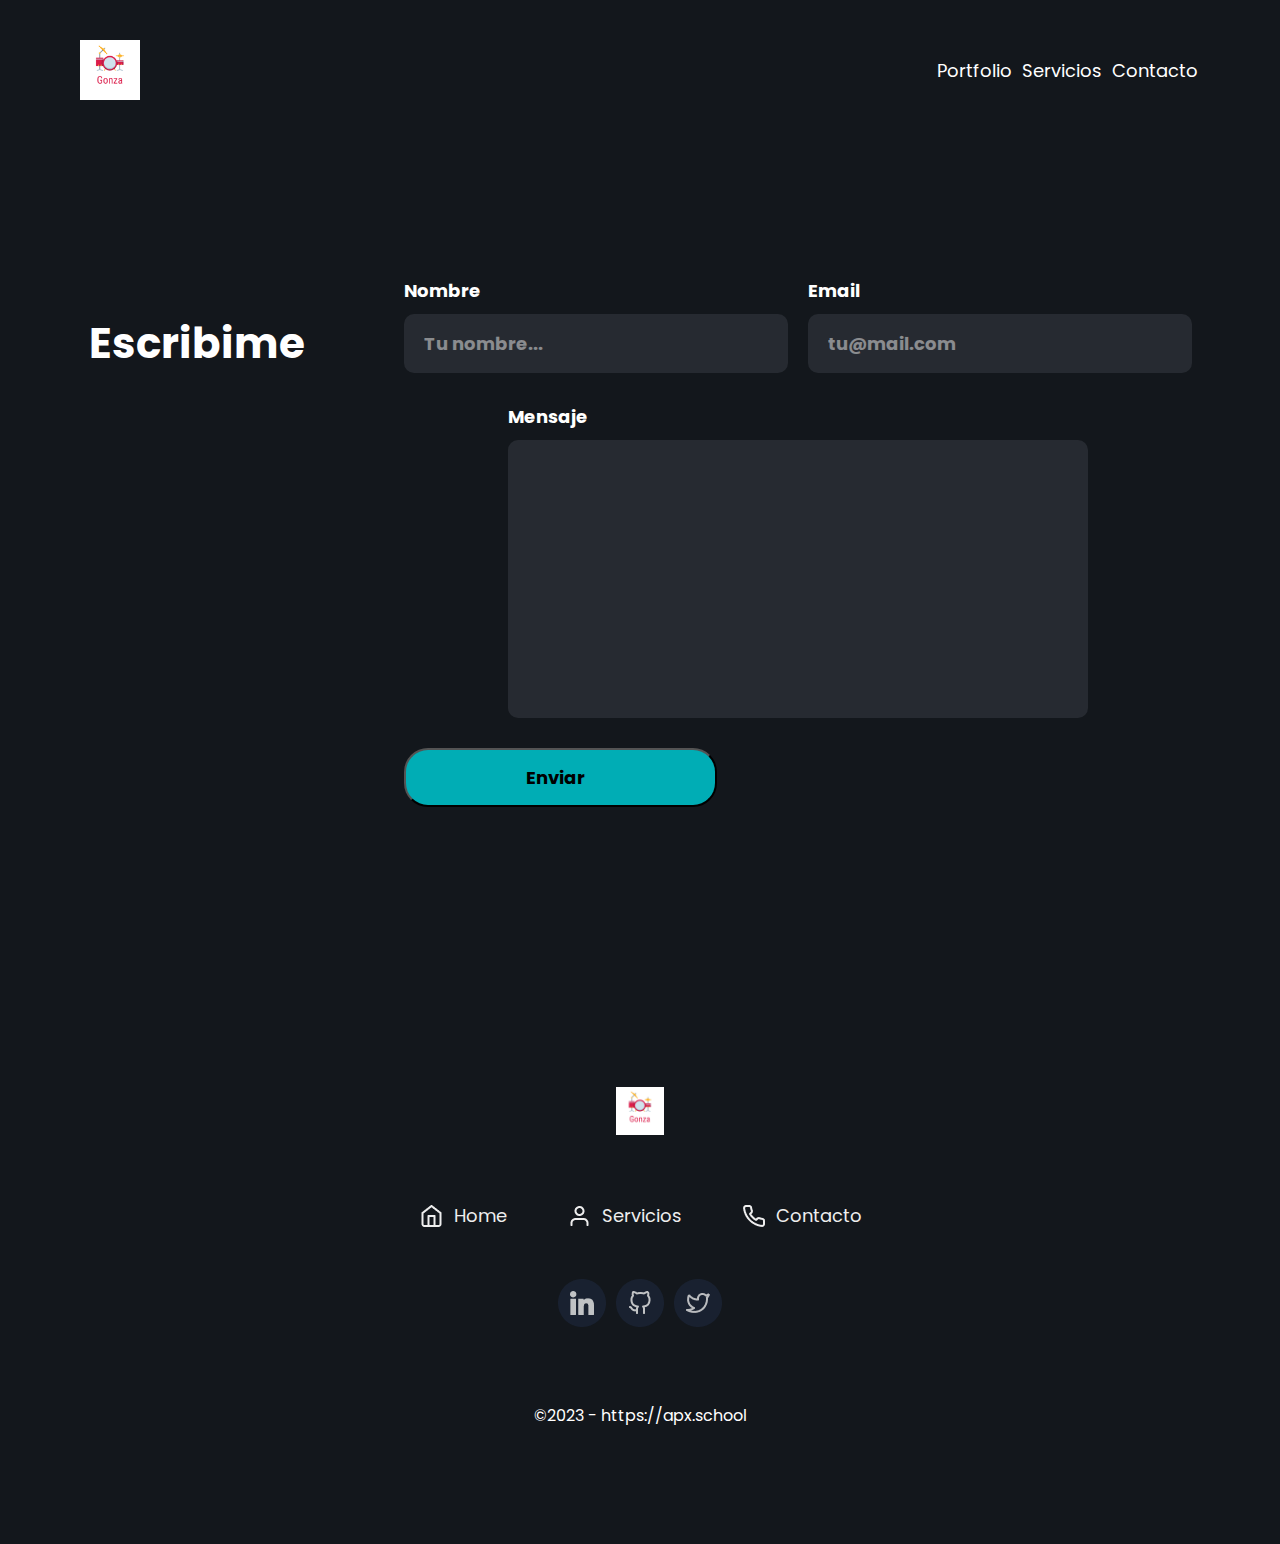
==== contacto.html @ 191ad24c "first commit" ====
<!DOCTYPE html>
<html lang="en">
<head>
    <meta charset="UTF-8">
    <meta name="viewport" content="width=device-width, initial-scale=1.0">
    <title>Contacto</title>
    <link rel="stylesheet" href="/pages/index.css">
    <script defer src="componentes/header.js"></script>
    <script defer src="componentes/footer.js"></script>
    <script defer src="componentes/contacto.js"></script>    
    <script defer src="/pages/index.js"></script>
</head>
<body>
    <header class="header"></header>
    <section class="contact"></section>
    <footer class="footer"></footer>
</body>
</html>
---- pages/index.css ----
@import "/componentes/header.css";
@import "/componentes/footer.css";
@import "/componentes/contacto.css";
@import "/componentes/cards.css";
@import url('https://fonts.googleapis.com/css2?family=Poppins:wght@400;700&display=swap');

* {
    box-sizing: border-box;

}

body {
    margin: 0;
    background-color: var(--Color-1, #13171C);
}


.main__hero {
    display: flex;
    flex-direction: column;
    justify-content: center;
    align-items: center;
    gap: 50px;
    padding: 70px 44px;
}

@media(min-width:426px) {
    .main__hero {
        display: flex;
        flex-direction: row;
        gap: 100px;
        justify-content: center;
        align-items: center;
        padding: 300px
    }
}

.saludo {
    color: #EEE;
    text-align: center;
    font-family: "Poppins";
    font-size: 60px;
    font-style: normal;
    font-weight: 700;
    line-height: 75px;
    margin: 0
}

@media (min-width:426px) {
    .saludo {
        color: #EEE;
        font-family: "Poppins";
        font-size: 96px;
        font-style: normal;
        font-weight: 700;
        line-height: 96px;
        /* 100% */
    }
}

.salto {
    color: #00ADB5;
    font-family: "Poppins";
    font-size: 60px;
    font-style: normal;
    font-weight: 700;
    line-height: 75px;
}

@media (min-width:426px) {
    .salto {
        color: #00ADB5;
        font-family: "Poppins";
        font-size: 96px;
        font-style: normal;
        font-weight: 700;
        line-height: 96px;
    }
}

.imagen__container {
    display: flex;
    align-items: center;
    justify-content: center;
    justify-items: center;
    margin-bottom: 164px;
}

.about-me {
    background-color: rgba(25, 33, 48, 1);
    padding: 70px 40px 100px 40px;
}

.about-me__title {
    color: #FFF;
    font-family: "Poppins";
    font-size: 42px;
    font-weight: 700;
    margin: 0
}

.about-me__text {
    color: rgba(238, 238, 238, 0.75);
    font-family: "Poppins";
    font-size: 18px;
    font-weight: 400;
    margin: 0
}

.about-me__imagen {
    width: 100%;
    min-width: 300px;
    max-width: 400px;
}

.about-me__container-text {
    display: flex;
    flex-direction: column;
    justify-content: center;
    gap: 20px;
    max-width: 380px;
}




@media (min-width: 426px) {
    .about-me {
        display: flex;
        flex-direction: row;
        justify-content: center;
        align-items: center;
        gap: 80px
    }
}
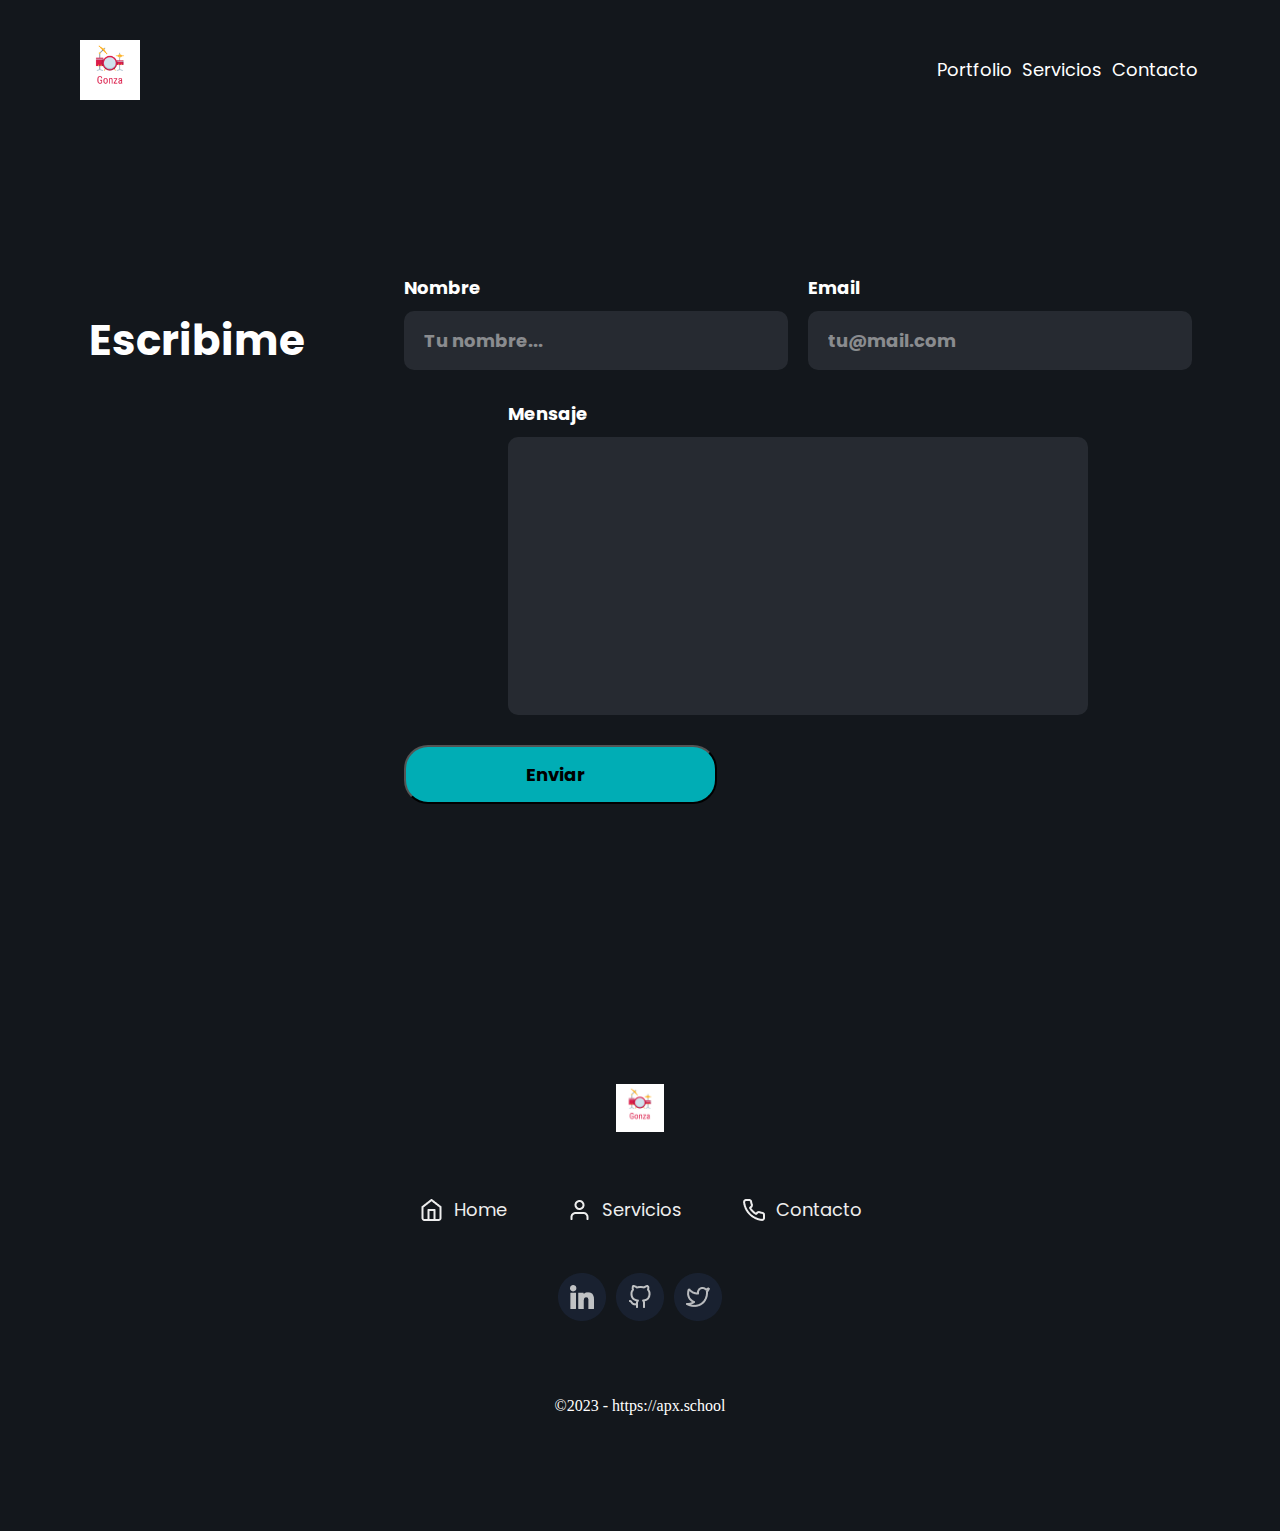
==== commit 03c7a799: "trabajo terminado" ====
--- a/contacto.html
+++ b/contacto.html
@@ -4,11 +4,14 @@
     <meta charset="UTF-8">
     <meta name="viewport" content="width=device-width, initial-scale=1.0">
     <title>Contacto</title>
-    <link rel="stylesheet" href="/pages/index.css">
-    <script defer src="componentes/header.js"></script>
-    <script defer src="componentes/footer.js"></script>
-    <script defer src="componentes/contacto.js"></script>    
-    <script defer src="/pages/index.js"></script>
+    <link rel="stylesheet" href="./pages/index.css">
+    <link rel="stylesheet" href="./componentes/header.css">
+    <link rel="stylesheet" href="./componentes/contacto.css">
+    <link rel="stylesheet" href="./componentes/footer.css">
+    <script defer src="./componentes/header.js"></script>
+    <script defer src="./componentes/footer.js"></script>
+    <script defer src="./componentes/contacto.js"></script>    
+    <script defer src="./pages/index.js"></script>
 </head>
 <body>
     <header class="header"></header>
--- a/pages/index.css
+++ b/pages/index.css
@@ -1,7 +1,7 @@
-@import "/componentes/header.css";
-@import "/componentes/footer.css";
-@import "/componentes/contacto.css";
-@import "/componentes/cards.css";
+@import "./componentes/header.css";
+@import "./componentes/footer.css";
+@import "./componentes/contacto.css";
+@import "./componentes/cards.css";
 @import url('https://fonts.googleapis.com/css2?family=Poppins:wght@400;700&display=swap');
 
 * {
--- a/componentes/header.css
+++ b/componentes/header.css
@@ -0,0 +1,91 @@
+* {
+    box-sizing: border-box;
+}
+
+.header {
+    background: var(--Color-1, #13171C);
+    display: flex;
+    justify-content: space-between;
+    align-items: center;
+    width: 100%;
+    height: 100%;
+}
+
+
+.header__logo {
+    width: 60px;
+    height: 60px;
+    margin: 10px 10px;
+}
+
+@media (min-width: 426px) {
+    .header__logo {
+        margin-left: 80px;
+        margin-top: 40px;
+    }
+}
+
+.hamburger__menu {
+    width: 32px;
+    height: 32px;
+    margin-right: 10px;
+}
+
+@media (min-width: 426px) {
+    .hamburger__menu {
+        display: none;
+
+    }
+}
+
+.header__nav {
+    display: none
+}
+
+@media (min-width: 426px) {
+    .header__nav {
+        display: flex;
+        flex-direction: row;
+        gap: 10px;
+        list-style: none;
+        margin-right: 82px;
+        margin-top: 40px;
+    }
+}
+
+
+
+.header__link {
+    text-decoration: none;
+    color: white;
+    font-family: "Poppins";
+    font-size: 18px;
+    font-weight: 400;
+    text-align: left;
+}
+
+.burger__container {
+    position: absolute;
+    background-color: black;
+    left: 0;
+    right: 0;
+    top: 0;
+    bottom: 0;
+    z-index: 1;
+    display: flex;
+    flex-direction: column;
+    justify-content: center;
+    align-items: center;
+    gap: 30px;
+    display: none;
+
+}
+
+.burger__link {
+    text-decoration: none;
+    color: #EEE;
+    text-align: center;
+    font-family: "Poppins";
+    font-size: 42px;
+    font-weight: 500;
+}--- a/componentes/contacto.css
+++ b/componentes/contacto.css
@@ -0,0 +1,112 @@
+* {
+    box-sizing: border-box;
+}
+
+.contact-container {
+    background-color: rgba(19, 23, 28, 1);
+    padding: 160px 0 180px 0
+}
+
+@media (min-width: 426px) {
+    .contact-container {
+        display: flex;
+        flex-direction: row;
+        gap: 100px;
+        justify-content: center;
+    }
+}
+
+@media (min-width: 426px) {
+    .contact-nameandemail {
+        display: flex;
+        justify-content: center;
+        gap: 20px;
+    }
+}
+
+.contact-title {
+    font-family: "Poppins";
+    font-size: 42px;
+    font-weight: 700;
+    text-align: center;
+    color: white;
+}
+
+.contact-form {
+    display: flex;
+    flex-direction: column;
+    align-items: center;
+    justify-content: center;
+    gap: 30px;
+}
+
+.contact-label {
+    font-family: "Poppins";
+    font-size: 18px;
+    font-weight: 700;
+    line-height: 27px;
+    text-align: left;
+    color: white;
+}
+
+.contact-input {
+    display: block;
+    background-color: rgba(57, 62, 70, 0.5);
+    color: white;
+    border: none;
+    border-radius: 10px;
+    font-family: "Poppins";
+    font-size: 18px;
+    font-weight: 700;
+    text-align: left;
+    min-width: 313px;
+    min-height: 59px;
+    padding: 4px 5px 4px 20px;
+    margin-top: 10px;
+}
+
+@media (min-width: 426px) {
+    .contact-input {
+        min-width: 280px;
+    }
+}
+
+textarea {
+    resize: none;
+}
+
+.contact-textarea {
+    width: 313px;
+}
+
+@media (min-width: 426px) {
+    .contact-textarea {
+        min-width: 580px;
+    }
+}
+
+.contact-input::placeholder {
+    color: rgba(238, 238, 238, 0.5);
+}
+
+.contact-button {
+    background: rgba(0, 173, 181, 1);
+    width: 313px;
+    height: 59px;
+    border-radius: 24px;
+    font-family: "Poppins";
+    font-size: 18px;
+    font-weight: 700;
+    display: flex;
+    align-items: center;
+    justify-content: center;
+    gap: 10px;
+}
+
+@media (min-width: 426px) {
+    .contact-button-div {
+        display: flex;
+        justify-content: flex-start;
+        width: 100%;
+    }
+}--- a/componentes/footer.css
+++ b/componentes/footer.css
@@ -0,0 +1,79 @@
+* {
+    box-sizing: border-box;
+
+}
+
+body {
+    margin: 0
+}
+
+.footer {
+    background: var(--Color-1, #13171C);
+    display: flex;
+    flex-direction: column;
+    align-items: center;
+    width: 100%;
+    height: 100%;
+    padding: 50px 10px;
+    gap: 50px
+}
+
+.footer__logo {
+    width: 48px;
+    height: 48px;
+
+}
+
+.links__container {
+    display: flex;
+    flex-direction: column;
+}
+
+@media (min-width: 426px) {
+    .links__container {
+        display: flex;
+        flex-direction: row;
+        justify-content: space-around;
+        gap: 60px;
+    }
+}
+
+.ind__link {
+    display: flex;
+    align-items: center;
+    margin-top: 10px;
+}
+
+.footer__links {
+    text-decoration: none;
+    color: var(--Color-3, #EEE);
+    font-family: 'Poppins', sans-serif;
+    font-size: 18px;
+    font-style: normal;
+    font-weight: 400;
+    line-height: normal;
+    margin-left: 10px;
+}
+
+.li__style {
+    list-style: none;
+    text-align: center;
+    margin-right: 70px
+}
+
+.social-media {
+    display: flex;
+    flex-direction: row;
+    gap: 10px;
+    padding-bottom: 10px
+}
+
+
+.social__icons {
+    width: 48px;
+    height: 48px;
+}
+
+.copyright {
+    color: white;
+}